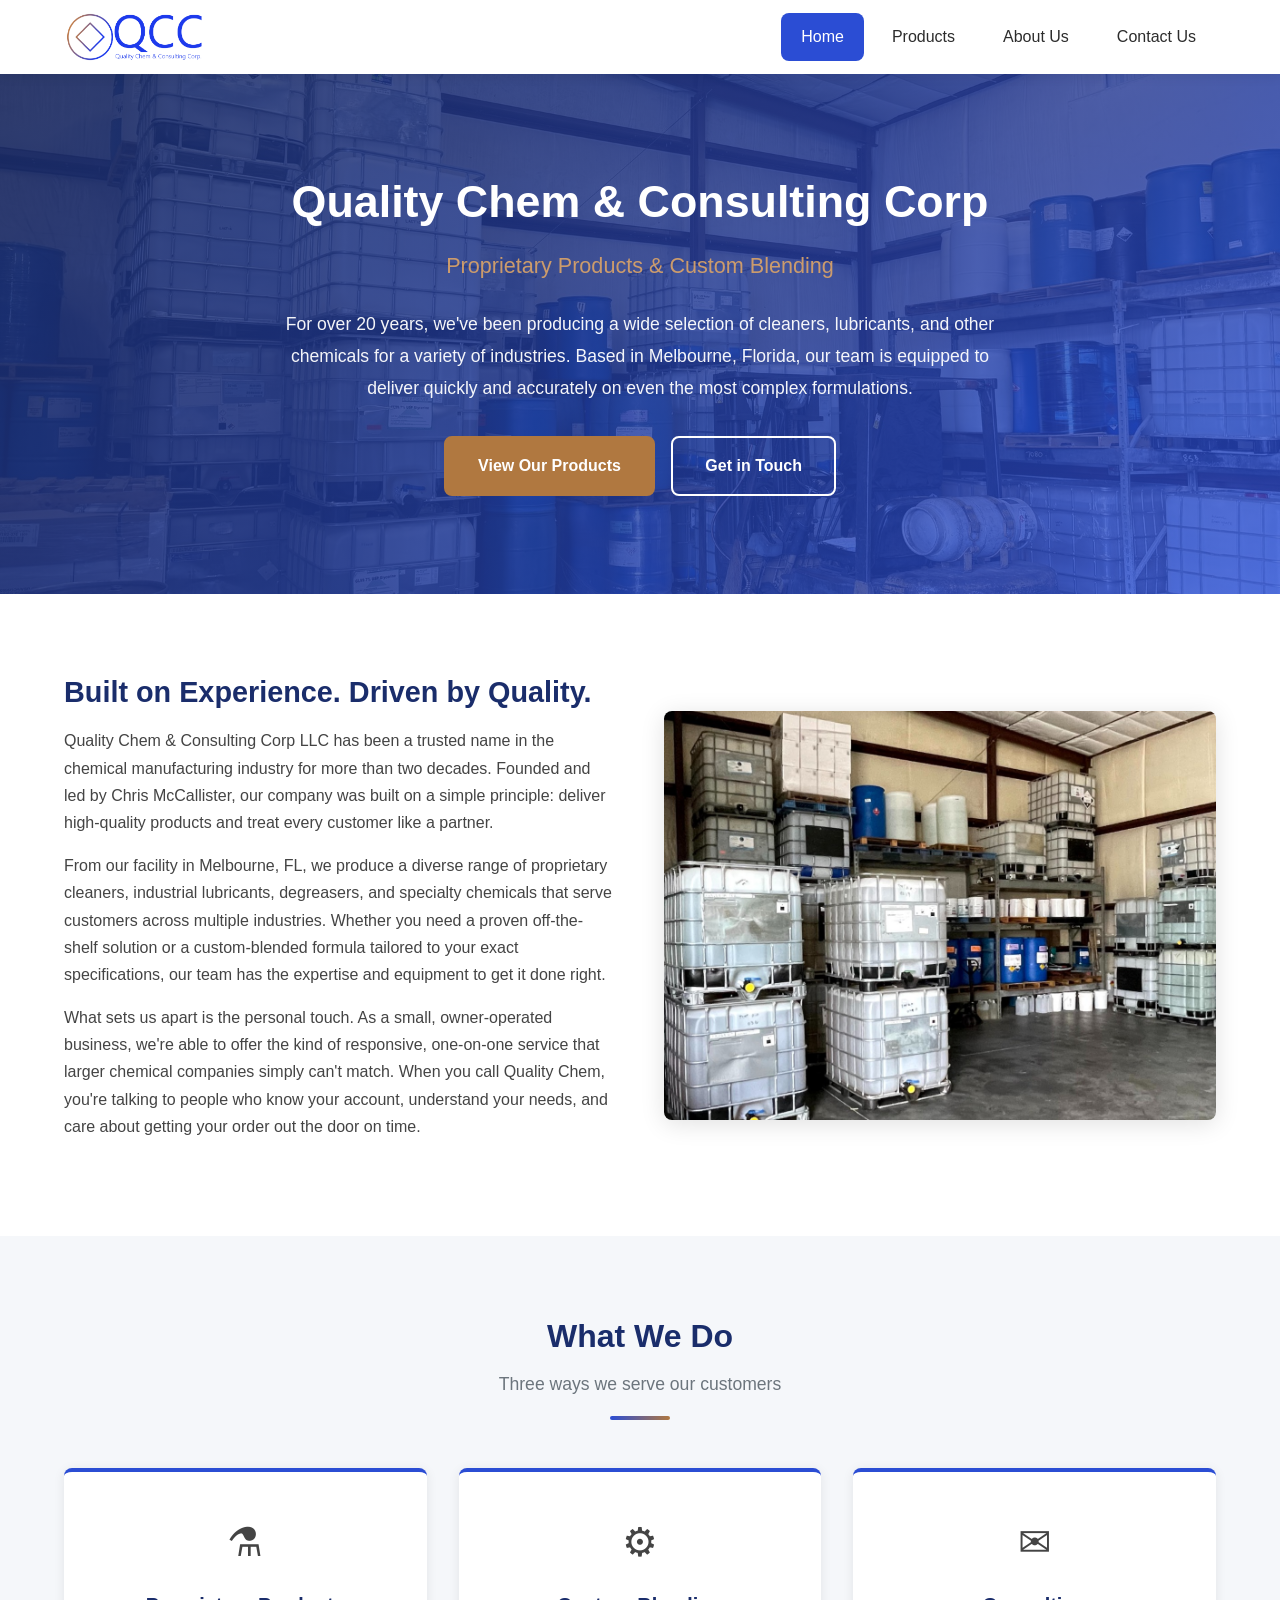
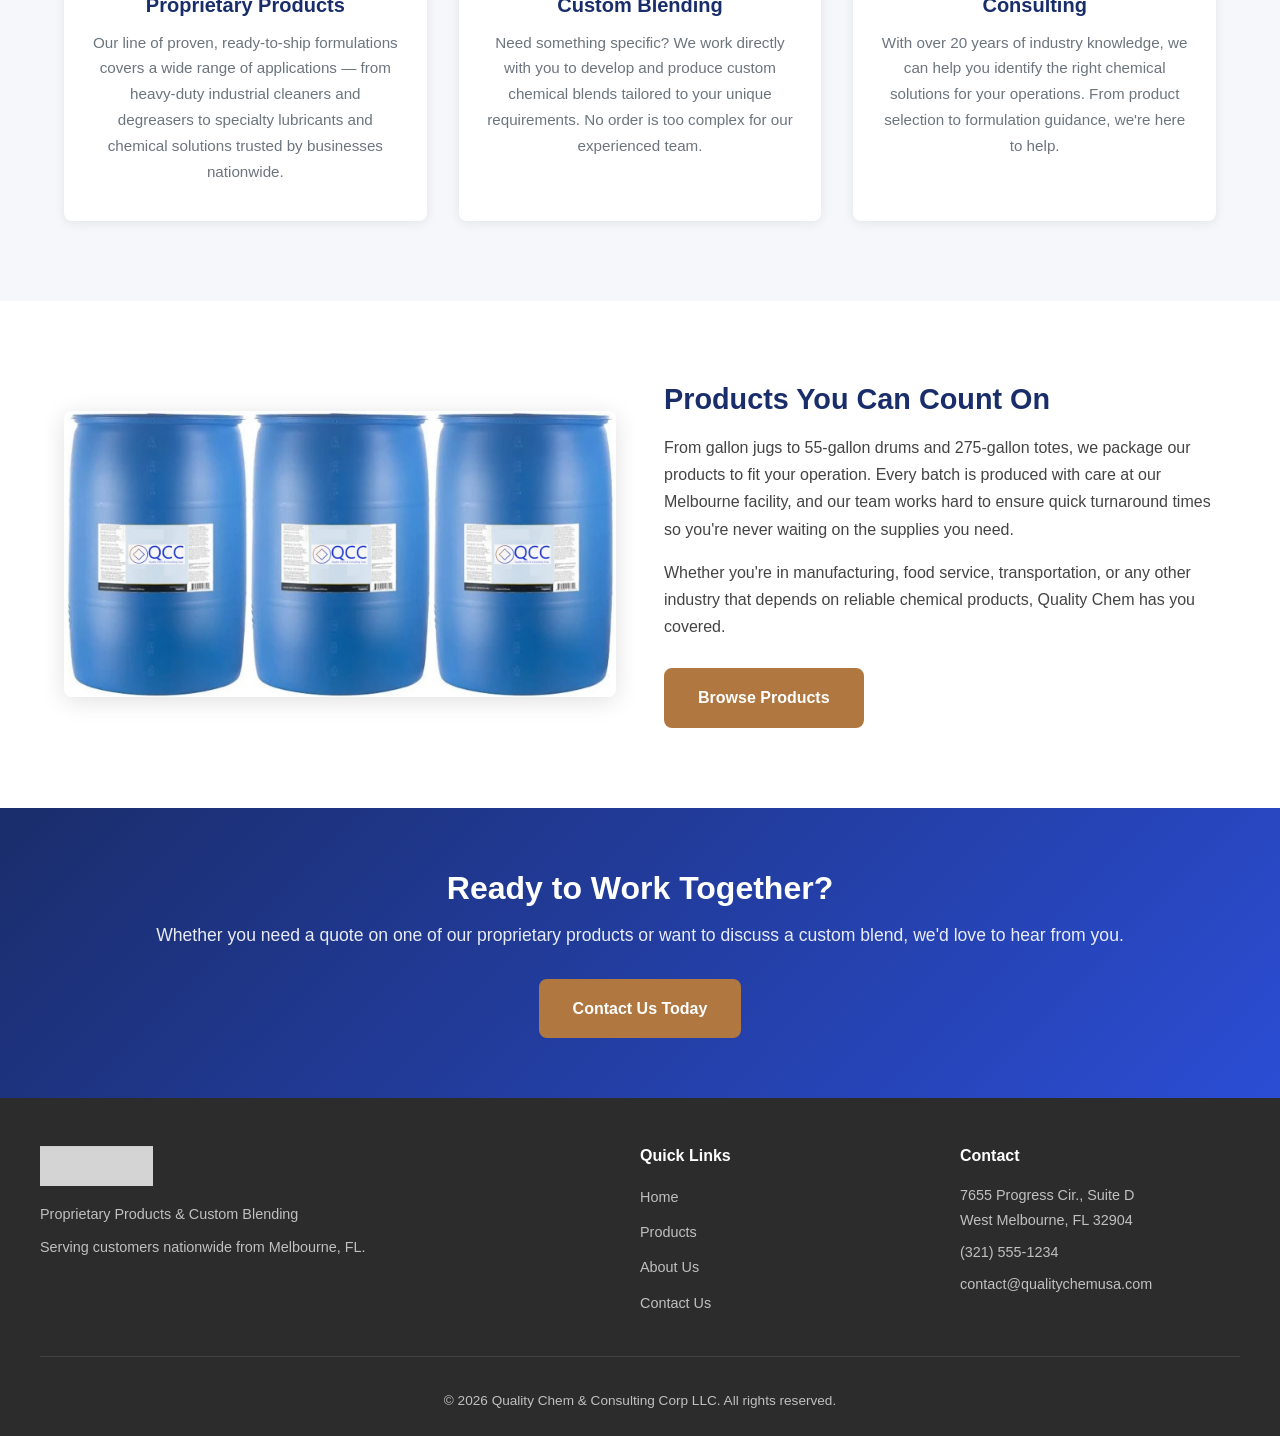
==== index.html @ 6b498b36 "Initial site build for Quality Chem & Consulting Corp Four-page static website: Home, Products, Abou" ====
<!DOCTYPE html>
<html lang="en">
<head>
    <meta charset="UTF-8">
    <meta name="viewport" content="width=device-width, initial-scale=1.0">
    <title>Quality Chem & Consulting Corp | Proprietary Products & Custom Blending</title>
    <meta name="description" content="Quality Chem & Consulting Corp LLC — over 20 years of producing cleaners, lubricants, and specialty chemicals. Proprietary products and custom blending from Melbourne, FL.">
    <link rel="icon" href="images/QCC icon.jpg" type="image/jpeg">
    <link rel="stylesheet" href="css/styles.css">
</head>
<body>

    <!-- HEADER -->
    <header class="site-header">
        <div class="header-inner">
            <a href="index.html" class="logo">
                <img src="images/Quality Chem & Consulting Corp logo.png" alt="Quality Chem & Consulting Corp">
            </a>
            <button class="nav-toggle" aria-label="Toggle navigation">
                <span></span><span></span><span></span>
            </button>
            <ul class="nav-links">
                <li><a href="index.html" class="active">Home</a></li>
                <li><a href="products.html">Products</a></li>
                <li><a href="about.html">About Us</a></li>
                <li><a href="contact.html">Contact Us</a></li>
            </ul>
        </div>
    </header>

    <!-- HERO -->
    <section class="hero">
        <div class="hero-bg" style="background-image: url('images/IMG_1876.jpg');"></div>
        <div class="hero-content">
            <h1>Quality Chem &amp; Consulting Corp</h1>
            <p class="tagline">Proprietary Products &amp; Custom Blending</p>
            <p>For over 20 years, we've been producing a wide selection of cleaners, lubricants, and other chemicals for a variety of industries. Based in Melbourne, Florida, our team is equipped to deliver quickly and accurately on even the most complex formulations.</p>
            <a href="products.html" class="btn btn-primary">View Our Products</a>
            <a href="contact.html" class="btn btn-outline" style="margin-left: 12px;">Get in Touch</a>
        </div>
    </section>

    <!-- WHO WE ARE -->
    <section class="section">
        <div class="container">
            <div class="two-col">
                <div>
                    <h2>Built on Experience. Driven by Quality.</h2>
                    <p>Quality Chem & Consulting Corp LLC has been a trusted name in the chemical manufacturing industry for more than two decades. Founded and led by Chris McCallister, our company was built on a simple principle: deliver high-quality products and treat every customer like a partner.</p>
                    <p>From our facility in Melbourne, FL, we produce a diverse range of proprietary cleaners, industrial lubricants, degreasers, and specialty chemicals that serve customers across multiple industries. Whether you need a proven off-the-shelf solution or a custom-blended formula tailored to your exact specifications, our team has the expertise and equipment to get it done right.</p>
                    <p>What sets us apart is the personal touch. As a small, owner-operated business, we're able to offer the kind of responsive, one-on-one service that larger chemical companies simply can't match. When you call Quality Chem, you're talking to people who know your account, understand your needs, and care about getting your order out the door on time.</p>
                </div>
                <img src="images/Florida warehouse 2_edited.jpg" alt="Quality Chem warehouse facility in Melbourne, Florida">
            </div>
        </div>
    </section>

    <!-- WHAT WE DO -->
    <section class="section section-alt">
        <div class="container">
            <div class="section-header">
                <h2>What We Do</h2>
                <p>Three ways we serve our customers</p>
                <div class="accent-line"></div>
            </div>
            <div class="card-grid">
                <div class="card">
                    <div class="card-icon">&#9879;</div>
                    <h3>Proprietary Products</h3>
                    <p>Our line of proven, ready-to-ship formulations covers a wide range of applications — from heavy-duty industrial cleaners and degreasers to specialty lubricants and chemical solutions trusted by businesses nationwide.</p>
                </div>
                <div class="card">
                    <div class="card-icon">&#9881;</div>
                    <h3>Custom Blending</h3>
                    <p>Need something specific? We work directly with you to develop and produce custom chemical blends tailored to your unique requirements. No order is too complex for our experienced team.</p>
                </div>
                <div class="card">
                    <div class="card-icon">&#9993;</div>
                    <h3>Consulting</h3>
                    <p>With over 20 years of industry knowledge, we can help you identify the right chemical solutions for your operations. From product selection to formulation guidance, we're here to help.</p>
                </div>
            </div>
        </div>
    </section>

    <!-- PRODUCT PREVIEW -->
    <section class="section">
        <div class="container">
            <div class="two-col reverse-mobile">
                <img src="images/QCC generic drums.jpg" alt="QCC branded chemical drums">
                <div>
                    <h2>Products You Can Count On</h2>
                    <p>From gallon jugs to 55-gallon drums and 275-gallon totes, we package our products to fit your operation. Every batch is produced with care at our Melbourne facility, and our team works hard to ensure quick turnaround times so you're never waiting on the supplies you need.</p>
                    <p>Whether you're in manufacturing, food service, transportation, or any other industry that depends on reliable chemical products, Quality Chem has you covered.</p>
                    <a href="products.html" class="btn btn-primary" style="margin-top: 12px;">Browse Products</a>
                </div>
            </div>
        </div>
    </section>

    <!-- CTA -->
    <section class="cta-banner">
        <div class="container">
            <h2>Ready to Work Together?</h2>
            <p>Whether you need a quote on one of our proprietary products or want to discuss a custom blend, we'd love to hear from you.</p>
            <a href="contact.html" class="btn btn-primary">Contact Us Today</a>
        </div>
    </section>

    <!-- FOOTER -->
    <footer class="site-footer">
        <div class="footer-inner">
            <div class="footer-col">
                <img src="images/Quality Chem & Consulting Corp logo.png" alt="QCC Logo" class="footer-logo">
                <p>Proprietary Products & Custom Blending</p>
                <p>Serving customers nationwide from Melbourne, FL.</p>
            </div>
            <div class="footer-col">
                <h4>Quick Links</h4>
                <ul>
                    <li><a href="index.html">Home</a></li>
                    <li><a href="products.html">Products</a></li>
                    <li><a href="about.html">About Us</a></li>
                    <li><a href="contact.html">Contact Us</a></li>
                </ul>
            </div>
            <div class="footer-col">
                <h4>Contact</h4>
                <p>7655 Progress Cir., Suite D<br>West Melbourne, FL 32904</p>
                <p><a href="tel:+13215551234">(321) 555-1234</a></p>
                <p><a href="mailto:contact@qualitychemusa.com">contact@qualitychemusa.com</a></p>
            </div>
        </div>
        <div class="footer-bottom">
            <p>&copy; 2026 Quality Chem & Consulting Corp LLC. All rights reserved.</p>
        </div>
    </footer>

    <script src="js/main.js"></script>
</body>
</html>
---- css/styles.css ----
/* ===== RESET & BASE ===== */
*, *::before, *::after {
    margin: 0;
    padding: 0;
    box-sizing: border-box;
}

:root {
    --blue-primary: #2B4DD4;
    --blue-dark: #1a2d6b;
    --blue-light: #e8edf8;
    --bronze: #B07840;
    --bronze-light: #d4a06a;
    --white: #ffffff;
    --off-white: #f5f7fa;
    --gray-light: #e2e6ea;
    --gray: #6c757d;
    --text-dark: #2c2c2c;
    --text-body: #444444;
    --shadow: 0 2px 12px rgba(0, 0, 0, 0.08);
    --shadow-lg: 0 4px 24px rgba(0, 0, 0, 0.12);
    --radius: 8px;
    --transition: 0.3s ease;
}

html {
    scroll-behavior: smooth;
}

body {
    font-family: 'Segoe UI', Tahoma, Geneva, Verdana, sans-serif;
    color: var(--text-body);
    line-height: 1.7;
    background: var(--white);
}

img {
    max-width: 100%;
    height: auto;
    display: block;
}

a {
    color: var(--blue-primary);
    text-decoration: none;
    transition: color var(--transition);
}

a:hover {
    color: var(--bronze);
}

h1, h2, h3, h4 {
    color: var(--text-dark);
    line-height: 1.3;
}

.container {
    max-width: 1200px;
    margin: 0 auto;
    padding: 0 24px;
}

/* ===== HEADER & NAV ===== */
.site-header {
    background: var(--white);
    box-shadow: var(--shadow);
    position: sticky;
    top: 0;
    z-index: 1000;
}

.header-inner {
    display: flex;
    align-items: center;
    justify-content: space-between;
    padding: 12px 24px;
    max-width: 1200px;
    margin: 0 auto;
}

.logo img {
    height: 50px;
    width: auto;
}

.nav-links {
    display: flex;
    list-style: none;
    gap: 8px;
}

.nav-links a {
    display: block;
    padding: 10px 20px;
    color: var(--text-dark);
    font-weight: 500;
    border-radius: var(--radius);
    transition: background var(--transition), color var(--transition);
}

.nav-links a:hover,
.nav-links a.active {
    background: var(--blue-primary);
    color: var(--white);
}

/* Mobile nav toggle */
.nav-toggle {
    display: none;
    background: none;
    border: none;
    cursor: pointer;
    padding: 8px;
}

.nav-toggle span {
    display: block;
    width: 26px;
    height: 3px;
    background: var(--text-dark);
    margin: 5px 0;
    border-radius: 2px;
    transition: var(--transition);
}

/* ===== HERO SECTION ===== */
.hero {
    position: relative;
    min-height: 520px;
    display: flex;
    align-items: center;
    justify-content: center;
    text-align: center;
    color: var(--white);
    overflow: hidden;
}

.hero-bg {
    position: absolute;
    inset: 0;
    background-size: cover;
    background-position: center;
    background-repeat: no-repeat;
}

.hero-bg::after {
    content: '';
    position: absolute;
    inset: 0;
    background: linear-gradient(135deg, rgba(26, 45, 107, 0.88), rgba(43, 77, 212, 0.75));
}

.hero-content {
    position: relative;
    z-index: 1;
    padding: 60px 24px;
    max-width: 800px;
}

.hero h1 {
    font-size: 2.8rem;
    color: var(--white);
    margin-bottom: 16px;
    font-weight: 700;
}

.hero .tagline {
    font-size: 1.35rem;
    color: var(--bronze-light);
    font-weight: 500;
    margin-bottom: 24px;
}

.hero p {
    font-size: 1.1rem;
    line-height: 1.8;
    margin-bottom: 32px;
    opacity: 0.95;
}

/* ===== BUTTONS ===== */
.btn {
    display: inline-block;
    padding: 14px 32px;
    border-radius: var(--radius);
    font-size: 1rem;
    font-weight: 600;
    cursor: pointer;
    transition: all var(--transition);
    border: 2px solid transparent;
}

.btn-primary {
    background: var(--bronze);
    color: var(--white);
    border-color: var(--bronze);
}

.btn-primary:hover {
    background: var(--bronze-light);
    border-color: var(--bronze-light);
    color: var(--white);
}

.btn-outline {
    background: transparent;
    color: var(--white);
    border-color: var(--white);
}

.btn-outline:hover {
    background: var(--white);
    color: var(--blue-dark);
}

/* ===== SECTIONS ===== */
.section {
    padding: 80px 0;
}

.section-alt {
    background: var(--off-white);
}

.section-header {
    text-align: center;
    margin-bottom: 48px;
}

.section-header h2 {
    font-size: 2rem;
    margin-bottom: 12px;
    color: var(--blue-dark);
}

.section-header p {
    font-size: 1.1rem;
    color: var(--gray);
    max-width: 600px;
    margin: 0 auto;
}

.section-header .accent-line {
    width: 60px;
    height: 4px;
    background: linear-gradient(to right, var(--blue-primary), var(--bronze));
    margin: 16px auto 0;
    border-radius: 2px;
}

/* ===== TWO-COLUMN LAYOUT ===== */
.two-col {
    display: grid;
    grid-template-columns: 1fr 1fr;
    gap: 48px;
    align-items: center;
}

.two-col img {
    border-radius: var(--radius);
    box-shadow: var(--shadow-lg);
    width: 100%;
    object-fit: cover;
}

.two-col h2 {
    font-size: 1.8rem;
    color: var(--blue-dark);
    margin-bottom: 16px;
}

.two-col p {
    margin-bottom: 16px;
}

/* ===== FEATURE CARDS ===== */
.card-grid {
    display: grid;
    grid-template-columns: repeat(3, 1fr);
    gap: 32px;
}

.card {
    background: var(--white);
    border-radius: var(--radius);
    padding: 36px 28px;
    box-shadow: var(--shadow);
    text-align: center;
    transition: transform var(--transition), box-shadow var(--transition);
    border-top: 4px solid var(--blue-primary);
}

.card:hover {
    transform: translateY(-4px);
    box-shadow: var(--shadow-lg);
}

.card-icon {
    font-size: 2.5rem;
    margin-bottom: 16px;
}

.card h3 {
    font-size: 1.25rem;
    margin-bottom: 12px;
    color: var(--blue-dark);
}

.card p {
    font-size: 0.95rem;
    color: var(--gray);
}

/* ===== PRODUCT GRID ===== */
.product-grid {
    display: grid;
    grid-template-columns: repeat(auto-fill, minmax(280px, 1fr));
    gap: 28px;
}

.product-card {
    background: var(--white);
    border-radius: var(--radius);
    overflow: hidden;
    box-shadow: var(--shadow);
    transition: transform var(--transition), box-shadow var(--transition);
}

.product-card:hover {
    transform: translateY(-4px);
    box-shadow: var(--shadow-lg);
}

.product-card-img {
    height: 200px;
    background: var(--blue-light);
    display: flex;
    align-items: center;
    justify-content: center;
}

.product-card-img img {
    height: 100%;
    width: 100%;
    object-fit: cover;
}

.product-placeholder-icon {
    font-size: 3rem;
    color: var(--blue-primary);
    opacity: 0.4;
}

.product-card-body {
    padding: 20px;
}

.product-card-body h3 {
    font-size: 1.15rem;
    margin-bottom: 8px;
    color: var(--blue-dark);
}

.product-card-body p {
    font-size: 0.9rem;
    color: var(--gray);
}

/* ===== CTA BANNER ===== */
.cta-banner {
    background: linear-gradient(135deg, var(--blue-dark), var(--blue-primary));
    color: var(--white);
    text-align: center;
    padding: 60px 24px;
}

.cta-banner h2 {
    color: var(--white);
    font-size: 2rem;
    margin-bottom: 12px;
}

.cta-banner p {
    font-size: 1.1rem;
    margin-bottom: 28px;
    opacity: 0.9;
}

/* ===== ABOUT PAGE ===== */
.about-intro {
    font-size: 1.15rem;
    max-width: 800px;
    margin: 0 auto 40px;
    text-align: center;
}

.team-member {
    display: grid;
    grid-template-columns: 300px 1fr;
    gap: 40px;
    align-items: start;
    margin-bottom: 48px;
}

.team-member img {
    border-radius: var(--radius);
    box-shadow: var(--shadow-lg);
    width: 100%;
    object-fit: cover;
    max-height: 380px;
}

.team-member h3 {
    font-size: 1.5rem;
    color: var(--blue-dark);
    margin-bottom: 4px;
}

.team-member .role {
    color: var(--bronze);
    font-weight: 600;
    margin-bottom: 16px;
    display: block;
}

.team-photo-wide {
    border-radius: var(--radius);
    box-shadow: var(--shadow-lg);
    max-height: 400px;
    width: 100%;
    object-fit: cover;
    margin-top: 32px;
}

/* ===== CONTACT PAGE ===== */
.contact-grid {
    display: grid;
    grid-template-columns: 1fr 1fr;
    gap: 48px;
}

.contact-form label {
    display: block;
    font-weight: 600;
    color: var(--text-dark);
    margin-bottom: 6px;
    margin-top: 20px;
}

.contact-form label:first-child {
    margin-top: 0;
}

.contact-form input,
.contact-form textarea,
.contact-form select {
    width: 100%;
    padding: 12px 16px;
    border: 2px solid var(--gray-light);
    border-radius: var(--radius);
    font-size: 1rem;
    font-family: inherit;
    transition: border-color var(--transition);
    background: var(--white);
}

.contact-form input:focus,
.contact-form textarea:focus,
.contact-form select:focus {
    outline: none;
    border-color: var(--blue-primary);
}

.contact-form textarea {
    resize: vertical;
    min-height: 140px;
}

.contact-form .btn {
    margin-top: 24px;
    width: 100%;
}

.contact-info-block {
    margin-bottom: 28px;
}

.contact-info-block h3 {
    font-size: 1.1rem;
    color: var(--blue-dark);
    margin-bottom: 8px;
}

.contact-info-block p {
    color: var(--text-body);
    line-height: 1.6;
}

.contact-info-block a {
    color: var(--blue-primary);
}

.map-embed {
    margin-top: 24px;
    border-radius: var(--radius);
    overflow: hidden;
    box-shadow: var(--shadow);
}

.map-embed iframe {
    width: 100%;
    height: 260px;
    border: 0;
}

/* Form success message */
.form-success {
    display: none;
    text-align: center;
    padding: 40px 20px;
}

.form-success h3 {
    color: var(--blue-dark);
    margin-bottom: 12px;
}

/* ===== PAGE BANNER ===== */
.page-banner {
    background: linear-gradient(135deg, var(--blue-dark), var(--blue-primary));
    color: var(--white);
    padding: 60px 24px;
    text-align: center;
}

.page-banner h1 {
    font-size: 2.4rem;
    color: var(--white);
    margin-bottom: 8px;
}

.page-banner p {
    font-size: 1.1rem;
    opacity: 0.85;
}

/* ===== FOOTER ===== */
.site-footer {
    background: var(--text-dark);
    color: rgba(255, 255, 255, 0.7);
    padding: 48px 24px 24px;
}

.footer-inner {
    display: grid;
    grid-template-columns: 2fr 1fr 1fr;
    gap: 40px;
    max-width: 1200px;
    margin: 0 auto;
}

.footer-col h4 {
    color: var(--white);
    font-size: 1rem;
    margin-bottom: 16px;
}

.footer-col p {
    margin-bottom: 8px;
    font-size: 0.9rem;
}

.footer-col a {
    color: rgba(255, 255, 255, 0.7);
    font-size: 0.9rem;
}

.footer-col a:hover {
    color: var(--bronze-light);
}

.footer-col ul {
    list-style: none;
}

.footer-col ul li {
    margin-bottom: 8px;
}

.footer-logo {
    height: 40px;
    width: auto;
    margin-bottom: 16px;
    filter: brightness(0) invert(1);
    opacity: 0.8;
}

.footer-bottom {
    text-align: center;
    padding-top: 32px;
    margin-top: 32px;
    border-top: 1px solid rgba(255, 255, 255, 0.1);
    font-size: 0.85rem;
    max-width: 1200px;
    margin-left: auto;
    margin-right: auto;
}

/* ===== RESPONSIVE ===== */
@media (max-width: 992px) {
    .card-grid {
        grid-template-columns: 1fr 1fr;
    }

    .footer-inner {
        grid-template-columns: 1fr 1fr;
    }

    .team-member {
        grid-template-columns: 250px 1fr;
    }
}

@media (max-width: 768px) {
    /* Mobile nav */
    .nav-toggle {
        display: block;
        z-index: 1001;
    }

    .nav-links {
        position: fixed;
        top: 0;
        right: -100%;
        width: 280px;
        height: 100vh;
        background: var(--white);
        flex-direction: column;
        padding: 80px 24px 24px;
        box-shadow: var(--shadow-lg);
        transition: right var(--transition);
        gap: 4px;
    }

    .nav-links.open {
        right: 0;
    }

    .nav-links a {
        font-size: 1.1rem;
        padding: 14px 20px;
    }

    /* Hero */
    .hero {
        min-height: 400px;
    }

    .hero h1 {
        font-size: 2rem;
    }

    .hero .tagline {
        font-size: 1.1rem;
    }

    /* Two column -> stack */
    .two-col {
        grid-template-columns: 1fr;
        gap: 32px;
    }

    .two-col.reverse-mobile > :first-child {
        order: 2;
    }

    /* Cards */
    .card-grid {
        grid-template-columns: 1fr;
    }

    /* Contact */
    .contact-grid {
        grid-template-columns: 1fr;
    }

    /* About */
    .team-member {
        grid-template-columns: 1fr;
        text-align: center;
    }

    .team-member img {
        max-width: 280px;
        margin: 0 auto;
    }

    /* Footer */
    .footer-inner {
        grid-template-columns: 1fr;
        text-align: center;
    }

    .footer-logo {
        margin: 0 auto 16px;
    }

    .section {
        padding: 56px 0;
    }

    .page-banner {
        padding: 44px 24px;
    }

    .page-banner h1 {
        font-size: 1.8rem;
    }
}

@media (max-width: 480px) {
    .hero h1 {
        font-size: 1.7rem;
    }

    .btn {
        padding: 12px 24px;
        font-size: 0.95rem;
    }
}
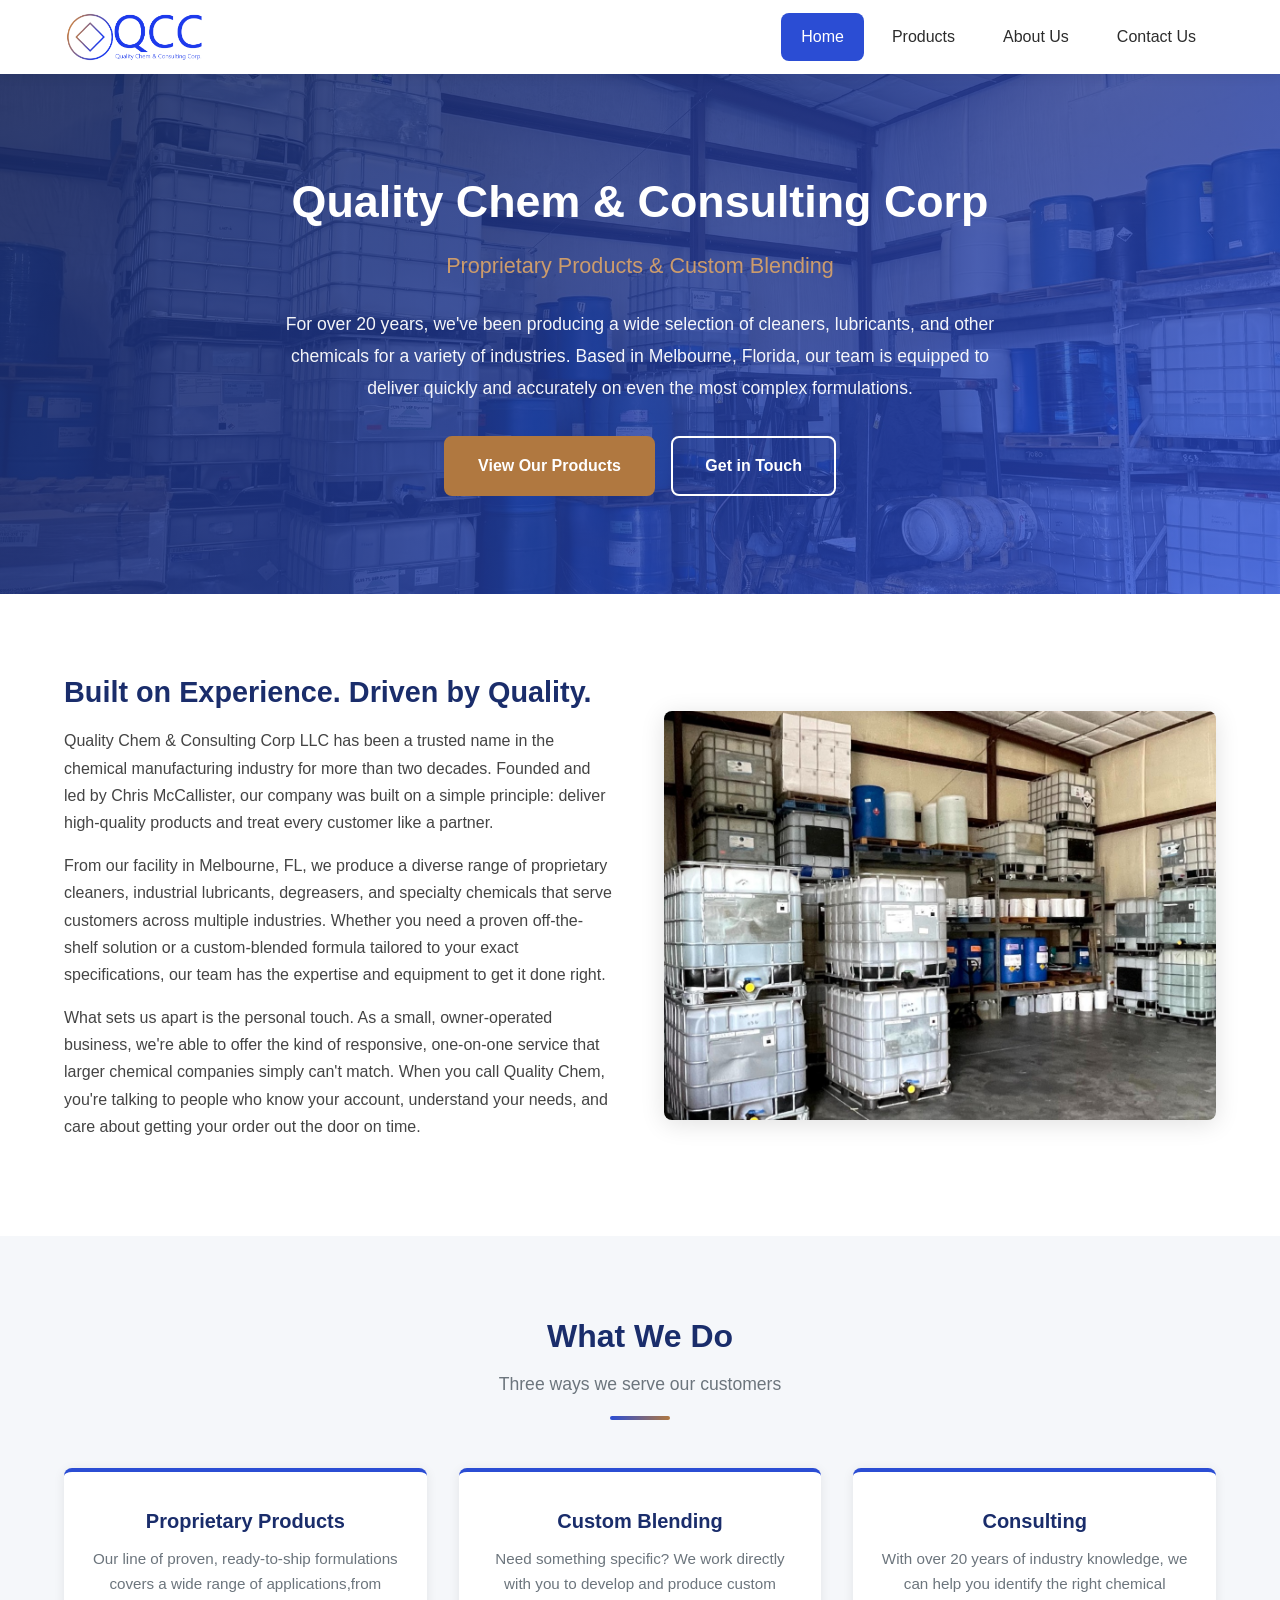
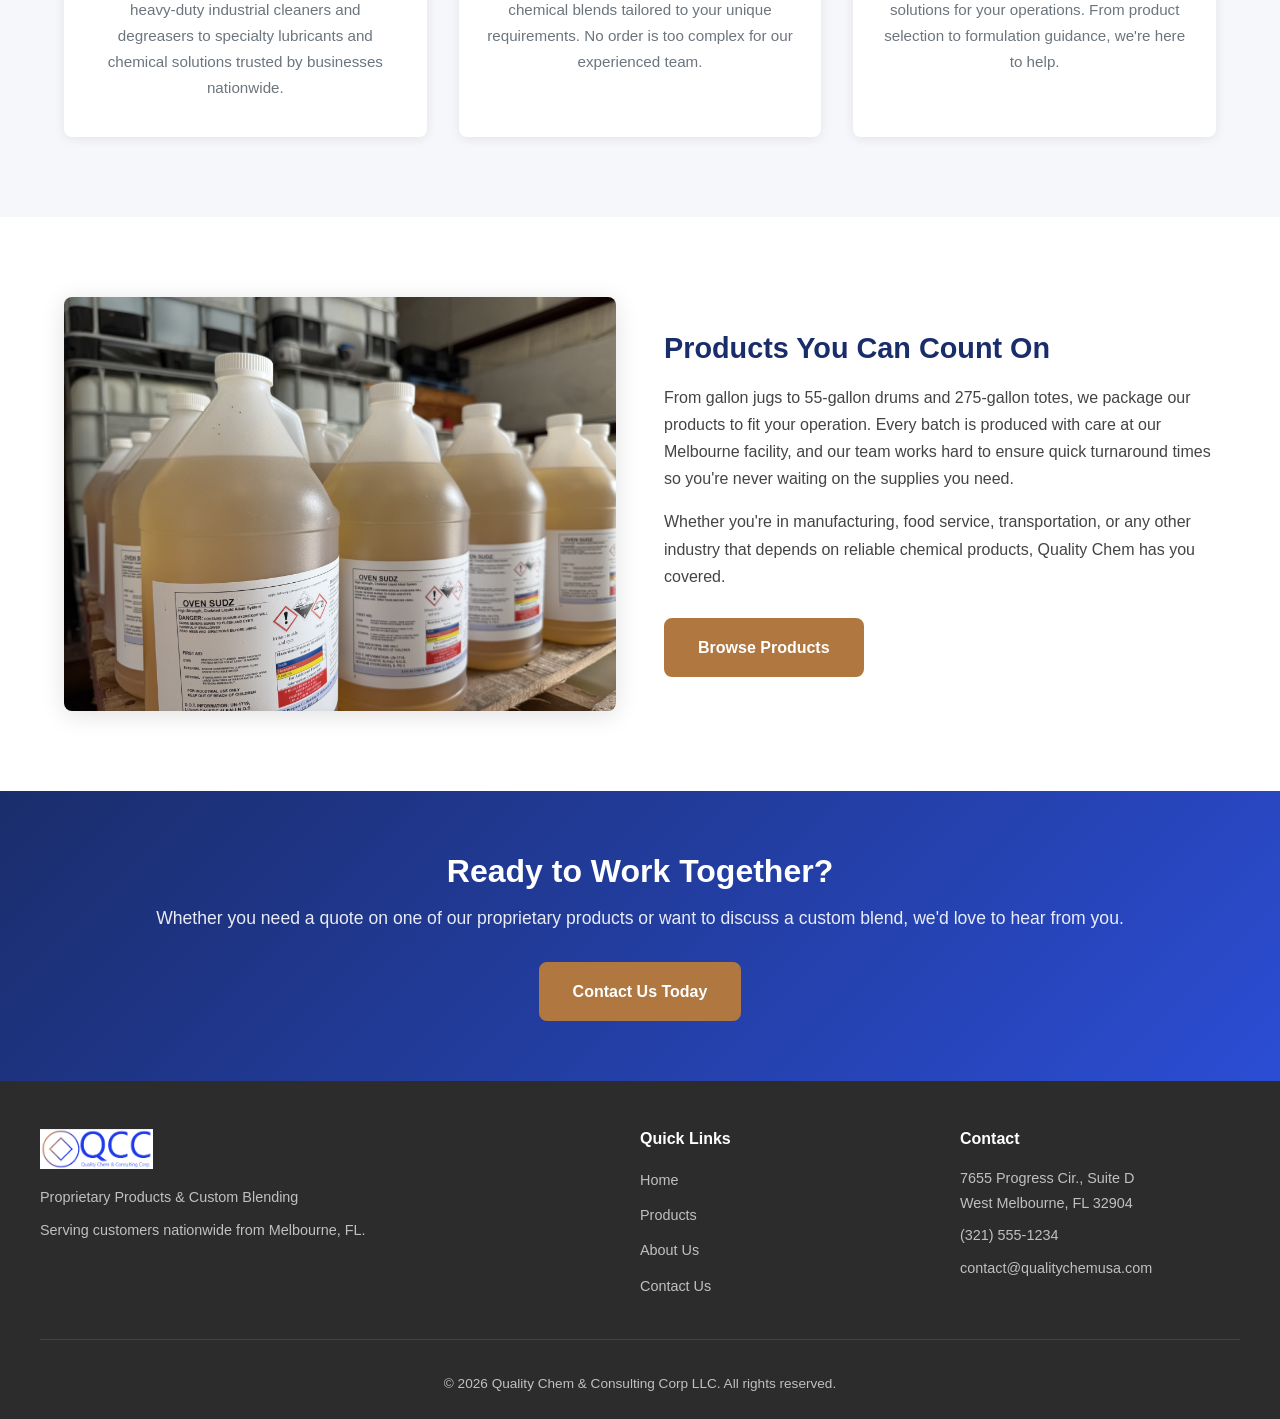
==== commit 841e9c83: "Apply design feedback: accordion products, remove icons, fix footer logo - Remove icons from What We" ====
--- a/index.html
+++ b/index.html
@@ -4,7 +4,7 @@
     <meta charset="UTF-8">
     <meta name="viewport" content="width=device-width, initial-scale=1.0">
     <title>Quality Chem & Consulting Corp | Proprietary Products & Custom Blending</title>
-    <meta name="description" content="Quality Chem & Consulting Corp LLC — over 20 years of producing cleaners, lubricants, and specialty chemicals. Proprietary products and custom blending from Melbourne, FL.">
+    <meta name="description" content="Quality Chem & Consulting Corp LLC,over 20 years of producing cleaners, lubricants, and specialty chemicals. Proprietary products and custom blending from Melbourne, FL.">
     <link rel="icon" href="images/QCC icon.jpg" type="image/jpeg">
     <link rel="stylesheet" href="css/styles.css">
 </head>
@@ -65,17 +65,14 @@
             </div>
             <div class="card-grid">
                 <div class="card">
-                    <div class="card-icon">&#9879;</div>
                     <h3>Proprietary Products</h3>
-                    <p>Our line of proven, ready-to-ship formulations covers a wide range of applications — from heavy-duty industrial cleaners and degreasers to specialty lubricants and chemical solutions trusted by businesses nationwide.</p>
+                    <p>Our line of proven, ready-to-ship formulations covers a wide range of applications,from heavy-duty industrial cleaners and degreasers to specialty lubricants and chemical solutions trusted by businesses nationwide.</p>
                 </div>
                 <div class="card">
-                    <div class="card-icon">&#9881;</div>
                     <h3>Custom Blending</h3>
                     <p>Need something specific? We work directly with you to develop and produce custom chemical blends tailored to your unique requirements. No order is too complex for our experienced team.</p>
                 </div>
                 <div class="card">
-                    <div class="card-icon">&#9993;</div>
                     <h3>Consulting</h3>
                     <p>With over 20 years of industry knowledge, we can help you identify the right chemical solutions for your operations. From product selection to formulation guidance, we're here to help.</p>
                 </div>
@@ -87,7 +84,7 @@
     <section class="section">
         <div class="container">
             <div class="two-col reverse-mobile">
-                <img src="images/QCC generic drums.jpg" alt="QCC branded chemical drums">
+                <img src="images/IMG_1867.jpg" alt="Quality Chem products on pallet">
                 <div>
                     <h2>Products You Can Count On</h2>
                     <p>From gallon jugs to 55-gallon drums and 275-gallon totes, we package our products to fit your operation. Every batch is produced with care at our Melbourne facility, and our team works hard to ensure quick turnaround times so you're never waiting on the supplies you need.</p>
--- a/css/styles.css
+++ b/css/styles.css
@@ -433,6 +433,99 @@
     margin-top: 32px;
 }
 
+/* ===== ACCORDION (PRODUCTS) ===== */
+.accordion {
+    max-width: 800px;
+    margin: 0 auto;
+    display: flex;
+    flex-direction: column;
+    gap: 12px;
+}
+
+.accordion-item {
+    background: var(--white);
+    border-radius: var(--radius);
+    box-shadow: var(--shadow);
+    overflow: hidden;
+}
+
+.accordion-header {
+    width: 100%;
+    display: flex;
+    align-items: center;
+    justify-content: space-between;
+    padding: 20px 24px;
+    background: var(--white);
+    border: none;
+    cursor: pointer;
+    font-size: 1.15rem;
+    font-weight: 600;
+    color: var(--blue-dark);
+    font-family: inherit;
+    transition: background var(--transition);
+}
+
+.accordion-header:hover {
+    background: var(--blue-light);
+}
+
+.accordion-item.active .accordion-header {
+    background: var(--blue-primary);
+    color: var(--white);
+}
+
+.accordion-arrow {
+    font-size: 0.75rem;
+    transition: transform var(--transition);
+}
+
+.accordion-item.active .accordion-arrow {
+    transform: rotate(180deg);
+}
+
+.accordion-body {
+    max-height: 0;
+    overflow: hidden;
+    transition: max-height 0.4s ease;
+}
+
+.accordion-item.active .accordion-body {
+    max-height: 600px;
+}
+
+.product-table {
+    width: 100%;
+    border-collapse: collapse;
+    margin: 0;
+}
+
+.product-table thead th {
+    background: var(--off-white);
+    padding: 12px 24px;
+    text-align: left;
+    font-size: 0.85rem;
+    font-weight: 600;
+    color: var(--gray);
+    text-transform: uppercase;
+    letter-spacing: 0.5px;
+}
+
+.product-table tbody td {
+    padding: 14px 24px;
+    border-top: 1px solid var(--gray-light);
+    font-size: 0.95rem;
+    color: var(--text-body);
+}
+
+.product-table tbody td:first-child {
+    font-weight: 600;
+    color: var(--text-dark);
+}
+
+.product-table tbody tr:hover {
+    background: var(--blue-light);
+}
+
 /* ===== CONTACT PAGE ===== */
 .contact-grid {
     display: grid;
@@ -592,8 +685,6 @@
     height: 40px;
     width: auto;
     margin-bottom: 16px;
-    filter: brightness(0) invert(1);
-    opacity: 0.8;
 }
 
 .footer-bottom {
